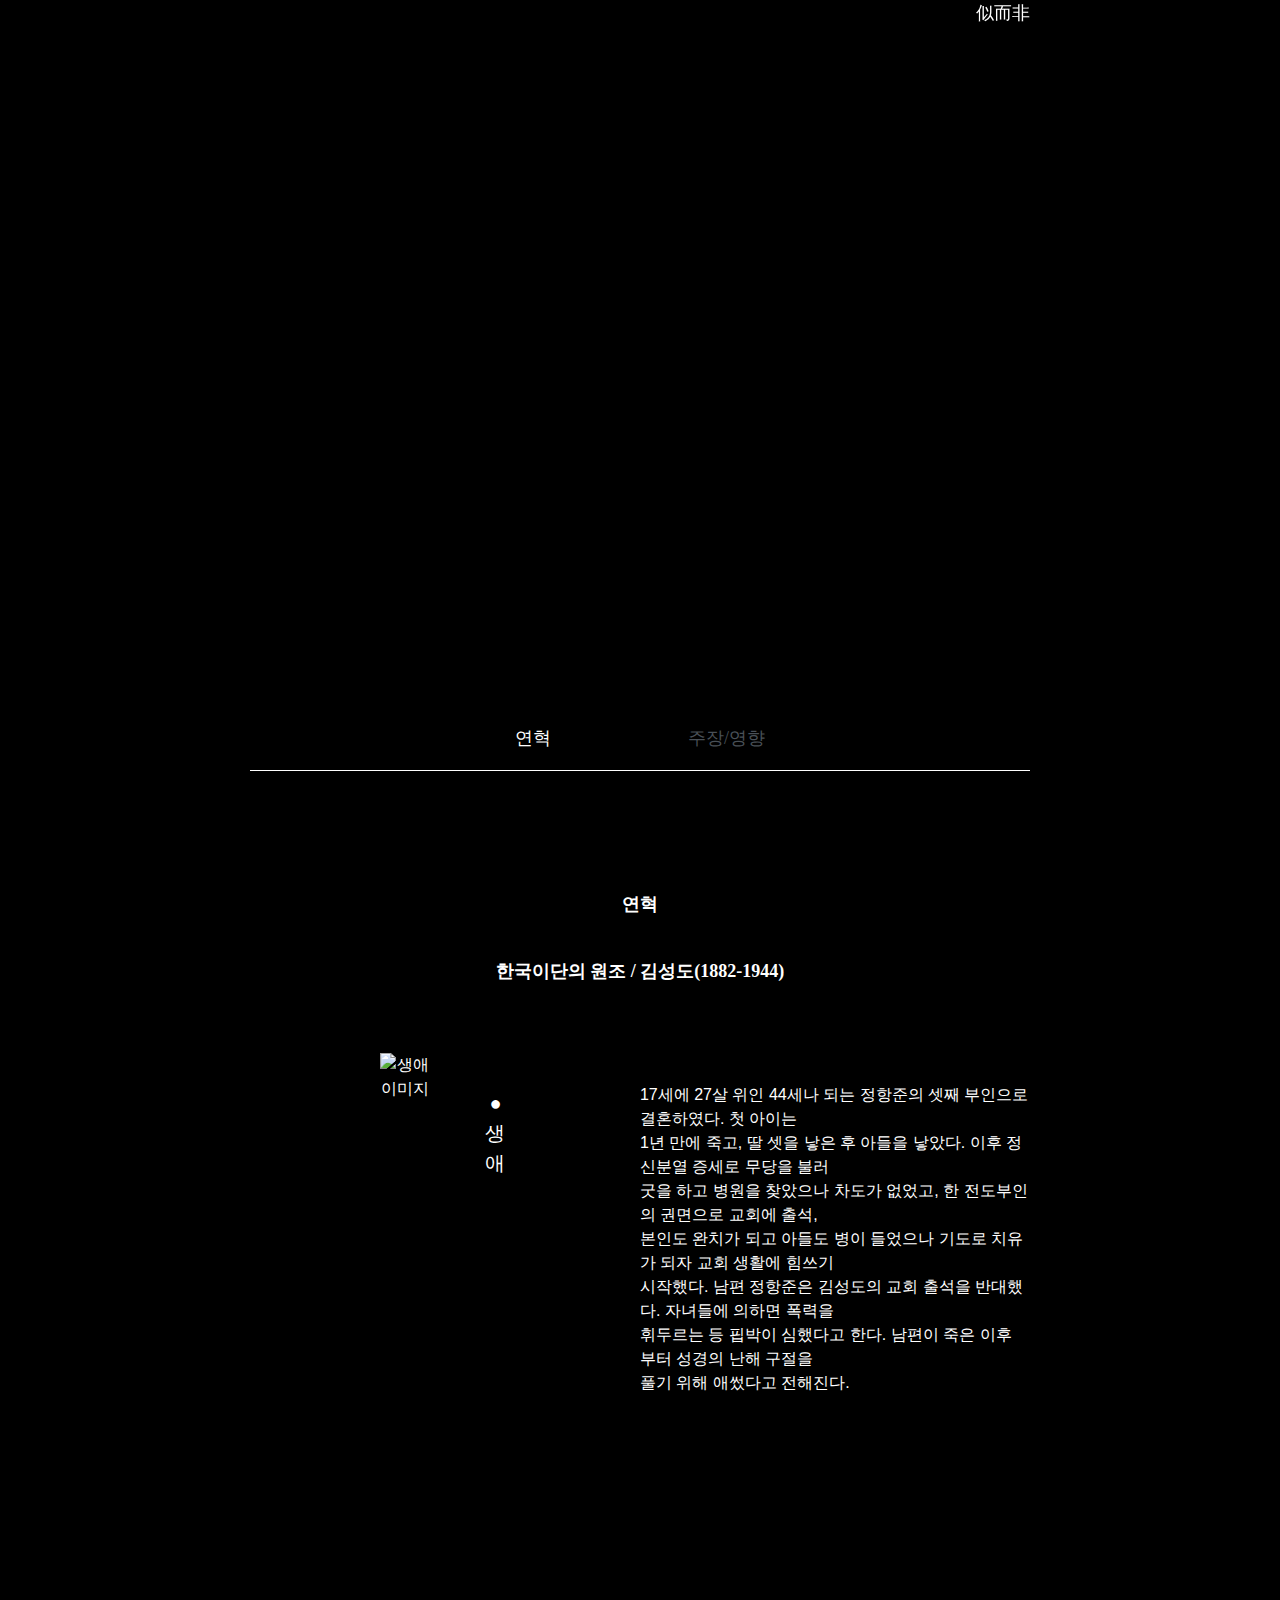
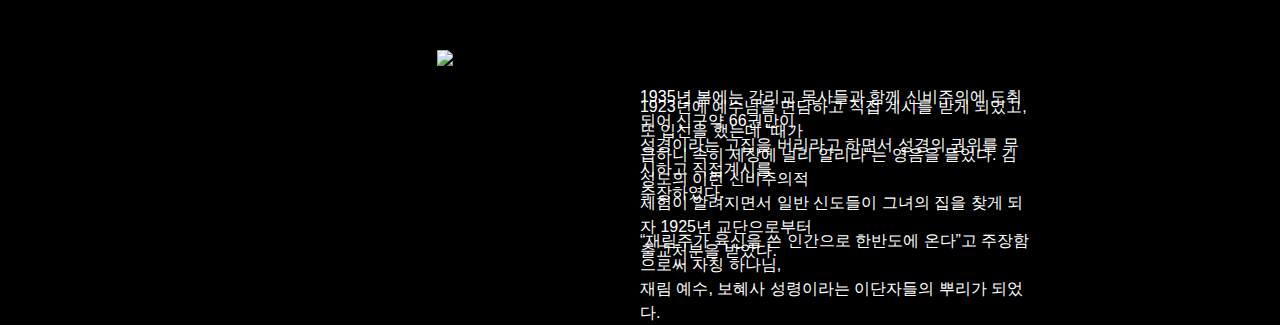
==== detail_1.html @ 4a342517 "Add files via upload" ====
<!DOCTYPE html>
<html lang="euc-kr">
<head>
    <meta charset="UTF-8">
    <meta name="viewport" content="width=device-width, initial-scale=1.0">
    <title>사이비 계보</title>
    <link href="https://cdn.jsdelivr.net/npm/bootstrap@5.3.3/dist/css/bootstrap.min.css" rel="stylesheet" integrity="sha384-QWTKZyjpPEjISv5WaRU9OFeRpok6YctnYmDr5pNlyT2bRjXh0JMhjY6hW+ALEwIH" crossorigin="anonymous">
    <link rel="stylesheet" href="detail.css">
</head>
<body id="menu3">  
    <nav class="menu-area">
        <div class="d-flex col-12 col-sm-12">
            <div class="col menu-item justify-content-end text-right"><a menu_sid="3">似而非</a></div>
        </div>
    </nav>
    <div class="contents">
        <header class="hero">
            <div class="hero-content"></div>
        </header>
        <ul class="navbar navbar-tabs" id="myTabContent" role="tablist"  style="border-bottom: 1px solid #fff;line-height: 2;display: flex;margin-top: 150px !important;">
            <li class="navbar-item">
              <a class="navbar-link active ustify-content-start" id="home-tab" data-toggle="tab" href="#home" role="tab" aria-controls="home" aria-selected="true">연혁</a>
            </li>
            <li class="navbar-item">
              <a class="navbar-link justify-content-center" id="profile-tab" data-toggle="tab" href="#profile" role="tab" aria-controls="profile" aria-selected="false">주장/영향</a>
            </li>
          </ul>
          <div class="tab-content" id="myTabContent">
            <div class="tab-pane fade show active" id="home" role="tabpanel" aria-labelledby="home-tab">
                <section class="content">
                    <p class="title">연혁</p>
                    <p style="padding-top: 40px;" class="title">한국이단의 원조 / 김성도(1882-1944)</p>
                </section>
                <article class="col-sm-12 col d-flex mt-5">
                    <div class="col-sm-2"></div>
                    <div class="col-sm-2 d-flex">
                        <img src="/image/tree_logo.png" alt="생애 이미지" class="content-image">
                        <p class="sub-title">● 생애</p>
                    </div>
                    <div class="col-sm-2"></div>
                    <div class="col-sm-6 text-left" style="margin-top: 30px;">
                        <p>17세에 27살 위인 44세나 되는 정항준의 셋째 부인으로 결혼하였다. 첫 아이는</p> 
                        <p>1년 만에 죽고, 딸 셋을 낳은 후 아들을 낳았다. 이후 정신분열 증세로 무당을 불러</p> 
                        <p>굿을 하고 병원을 찾았으나 차도가 없었고, 한 전도부인의 권면으로 교회에 출석,</p> 
                        <p>본인도 완치가 되고 아들도 병이 들었으나 기도로 치유가 되자 교회 생활에 힘쓰기</p> 
                        <p>시작했다. 남편 정항준은 김성도의 교회 출석을 반대했다. 자녀들에 의하면 폭력을</p> 
                        <p>휘두르는 등 핍박이 심했다고 한다. 남편이 죽은 이후 부터 성경의 난해 구절을</p> 
                        <p>풀기 위해 애썼다고 전해진다.</p>
                    </div>
                </article>
                <div class="col-sm-12 col d-flex" style="margin-top: 250px;">
                    <div class="col-sm-2"></div>
                    <div class="col-sm-2">
                        <img src="/image/sub1.jpg">
                    </div>
                    <div class="col-sm-2"></div>
                    <div class="col-sm-6 text-left" style="margin-top: 50px;height: 180px;">
                        <p>1923년에 예수님을 면담하고 직접 계시를 받게 되었고, 또 입신을 했는데 “때가</p> 
                        <p>급하니 속히 세상에 널리 알리라”는 영음을 들었다. 김성도의 이런 신비주의적</p> 
                        <p>체험이 알려지면서 일반 신도들이 그녀의 집을 찾게 되자 1925년 교단으로부터</p> 
                        <p>출교처분을 받았다.</p>
                    </div>
                </div>
                <div class="col-sm-12 col d-flex" style="margin-top: -240px;">
                    <div class="col-sm-4"></div>
                    <div class="col-sm-2"></div>
                    <div class="col-sm-6 text-left" style="margin-top: 50px;height: 180px;">
                        <p>1935년 봄에는 감리교 목사들과 함께 신비주의에 도취되어 신구약 66권만이</p>
                        <p>성경이라는 고집을 버리라고 하면서 성경의 권위를 무시하고 직접계시를</p>
                        <p>주장하였다.</p>
                        <br>
                        <p>“재림주가 육신을 쓴 인간으로 한반도에 온다”고 주장함으로써 자칭 하나님,</p>
                        <p>재림 예수, 보혜사 성령이라는 이단자들의 뿌리가 되었다.</p>
                    </div>
                </div>
            </div>
            <div class="tab-pane fade" id="profile" role="tabpanel" aria-labelledby="profile-tab">
                <section class="content">
                    <p class="title">주장</p>
                    <p style="padding-top: 40px;" class="title">한국이단의 원조 / 김성도(1882-1944)</p>
                </section>
                <article class="col-sm-12 col d-flex mt-5">
                    <div class="col-sm-2"></div>
                    <div class="col-sm-4 d-flex">
                        <img src="/image/tree_logo.png" alt="생애 이미지" class="content-image">
                        <p class="sub-title">● 성주교의 주요교리</p>
                    </div>
                    <div class="col-sm-6 text-left"  style="margin-top: 40px;">
                        <p>김성도의 아들 정석천의 증언에 의하면 김성도의 주요 주장은 다음과 같다.</p>
                    </div>
                </article>
                <div class="col-sm-12 col d-flex">
                    <div class="col-sm-6"></div>
                    <div class="col-sm-6 text-left" style="margin-top: 50px;height: 180px;">
                        <p>① 죄의 뿌리는 선악과라는 과일을 따먹은 것에서부터 온 것이 아니라 남녀 관계가 원인이 되어 나타났다. 즉 음란이 타락의 동기가 되었다.</p>
                        <br/>
                        <p>② 예수님께서 십자가를 지시기 위해 오신 것이 아니라 돌아가시지 않고 뜻을 이루어야 한다.</p>
                        <br/>
                        <p>③ 하나님께서 2대 슬픔을 갖고 계시는데 그 첫째가 아담이 타락하는 순간을 아시면서 간섭하시지 못하시고 바라만 볼 수 밖에 없으셨던 슬픔，둘째는 예수님께서 하나님의 뜻을 십자가에 돌아가시지 않고 살아서 이루셔야 하는데도 불구하고 인간의 불신으로 말미암아 예수님이 십자가에 못 박히시는 장면을 보시는 슬픔이었다.</p>
                        <br/>
                        <p>④ 재림주님은 구름을 타고 오시는 것이 아니라 여인의 몸을 통해 오신다.</p>
                        <br/>
                        <p>⑤ 재림주님은 한국으로 오시며 만인이 한국을 신앙의 종주국으로 알고 찾아오게 된다.</p>
                        <br/><br/>
                        <p>김성도는 출석교회 담임 목사가 남녀 문제로 구속되자 충격을 받고 죄에 대해 기도를 하다 “이제까지 너만큼 죄의 뿌리를 알려고 애쓰는 자가 없었다” 고 하며 “죄의 뿌리는 음란이고 예수님의 십자가는 이스라엘 민족의 불신 때문이며, 주님은 육신 쓰고 한국으로 오신다”는 등의 환청을 들은 것을 계기로 교리를 창시하게 되었다.</p> 
                    </div>
                </div>
                <article class="col-sm-12 col d-flex" style="margin-top: 25rem;padding-bottom: 70px;">
                    <div class="col-sm-2"></div>
                    <div class="col-sm-4 d-flex">
                        <img src="/image/tree_logo.png" alt="생애 이미지" class="content-image">
                        <p class="sub-title">● 성주교가 끼친 영향</p>
                    </div>
                    <div class="col-sm-6 text-left"  style="margin-top: 30px;">
                        <p>김성도의 가르침을 전승하여 정득은의『생의원리』와 김백문의 대한기독교 청수</p>
                        <P>교회의『기독교 근본원리』,통일교의『원리강론』, 변찬린의『성경의원리』등</P>
                        <p>의 내용이 탄생했다.</p>
                    </div>
                </article>
            </div>
          </div>
    </div>
    <script src="https://ajax.googleapis.com/ajax/libs/jquery/3.3.1/jquery.min.js"></script>
    <script src="https://cdn.jsdelivr.net/npm/@popperjs/core@2.9.2/dist/umd/popper.min.js"></script>
    <script src="https://stackpath.bootstrapcdn.com/bootstrap/4.5.2/js/bootstrap.min.js"></script>
    <script src="detail.js"></script>
</body>
</html>
---- detail.css ----
html {
    height: auto
}

body {
    font-family: 'Noto Sans KR', sans-serif, Arial; /* 폰트를 Noto Sans Korean으로 설정 */
    background-color: #000; /* 배경을 검정색으로 설정 */
    color: #fff; /* 텍스트 색상을 흰색으로 설정 */
    margin: 0;
    -ms-overflow-style: none; /* IE and Edge */
    scrollbar-width: none; /* Firefox */
    text-align: center; /* 텍스트를 가운데 정렬 */
}
::-webkit-scrollbar{
    display: none; /* Chrome, Safari, Opera*/
}
div.contents{
    padding: 20px;
    padding-right: 250px;
    padding-left: 250px;
}
header {
    width: 100%;
    max-width: 1420px; /* Set max width to 1420px */
    margin: 0 auto; /* Auto margin for center alignment */
}

.main-title {
    width: 100%;
    height: auto; /* Maintain aspect ratio while resizing */
}

a{
    cursor: pointer;
    color: unset;
    text-decoration: unset
}

h1 {
    color: #fff;
}

button { padding: 10px 20px;
    font-size: 16px;
    cursor: pointer;
    background-color: #444; /* Dark background for button */
    color: #fff; /* White text for button */
    border: none;
    border-radius: 5px;
}

button:hover {
    background-color: #555; /* Change background color on hover */
}


nav {
    position: fixed;
    width: 100%;
    height: 30px;
    margin: 0 auto;
    padding: 0 250px;
    text-align: center;
}

.text-left{
    text-align: left;
}
.text-right{
    text-align: right;
}
.main-image {
    width: auto;
}

.menu {
    list-style-type: none;
    padding: 0;
    text-align: center;
}

.menu-item {
    display: inline-block;
    margin: 0 auto;
    font-size: 18px;
    color: #fff; /* 흰색 글씨 */
}


p {
 margin-bottom: 0;
}

div.contents {
    padding: 20px;
    padding-right: 250px;
    padding-left: 250px;
}

.scrolled {
    background-color: #000;
}

header {
    width: 100%;
    max-width: 1420px; /* Set max width to 1420px */
    margin: 0 auto; /* Auto margin for center alignment */
}

.main-title {
    width: 100%;
    height: auto; /* Maintain aspect ratio while resizing */
}

a {
    cursor: pointer;
    color: unset;
    text-decoration: unset;
}

h1 {
    color: #fff;
}

button {
    padding: 10px 20px;
    font-size: 16px;
    cursor: pointer;
    background-color: #444; /* Dark background for button */
    color: #fff; /* White text for button */
    border: none;
    border-radius: 5px;
}

button:hover {
    background-color: #555; /* Change background color on hover */
}

.navbar {
    width: 100%;
    height: 30px;
    /* margin: 0 auto; */
    
    font-family: 'Song Myung', serif; /* 폰트 종류 */
    padding: 0 250px;
    text-align: center;
    background-color: black;
    display: block;
    text-align: center;
    padding: 10px 0;
    height: 30px;
    padding: 0 250px;
    transition: background-color 0.3s ease;
}

.text-left {
    text-align: left;
}

.text-right {
    text-align: right;
}

.main-image {
    width: auto;
}

.navbar-list {
    list-style-type: none;
    padding: 0;
    text-align: center;
    display: flex;
    justify-content: center;
}

.navbar-item {
    margin: 0 15px;
    font-size: 18px;
    color: #969696; /* 흰색 글씨 */
}

.active {
    color: #fff; /* 흰색 글씨 */
}
.navbar-item:hover {
    cursor: pointer;
}

p {
    margin-bottom: 0;
}

header.hero {
    background: url('/Image/subbackground.png') no-repeat center center/cover;
    padding: 50px 20px;
    text-align: center;
    height: 550px;
}

.hero-content {
    position: relative;
    display: inline-block;
}

.hero-image {
    width: 150px;
    height: 150px;
    border-radius: 50%;
    display: block;
    margin: 0 auto;
}

.hero h1 {
font-size: 2rem;
margin-top: 20px;
}

section.content {
padding: 100px 20px 20px; /* Adjust padding for spacing */
max-width: 800px;
margin: 0 auto;
}

.content h2 {
font-size: 1.5rem;
border-bottom: 1px solid white;
padding-bottom: 5px;
}

.content p {
font-size: 1rem;
line-height: 1.5;
}
.content p.title{
font-size: 18px;
font-weight: bold;
font-family: 'Song Myung', serif; /* 폰트 종류 */
}
.sub-title{
    font-size: 20px;
    margin-top: 35px;
    margin-left: 50px;
    font-family: 'Song Myung', serif;
}

article {
margin-top: 20px;
}

.content-image {
    width: 100px;
    height: 100px;
    /* margin-top: 20px; */
    display: block;
}

.scrolled {
background-color: rgba(0, 0, 0, 0.8); /* 원하는 배경색으로 변경 */
}
.navbar-tabs{
    list-style: none;
    padding-bottom: 50px;
}

.navbar-tabs .navbar-link {
color: #495057;
}

.navbar-tabs .navbar-link.active {
color: #fff;
}

.tab-content {
margin-top: 20px;
}
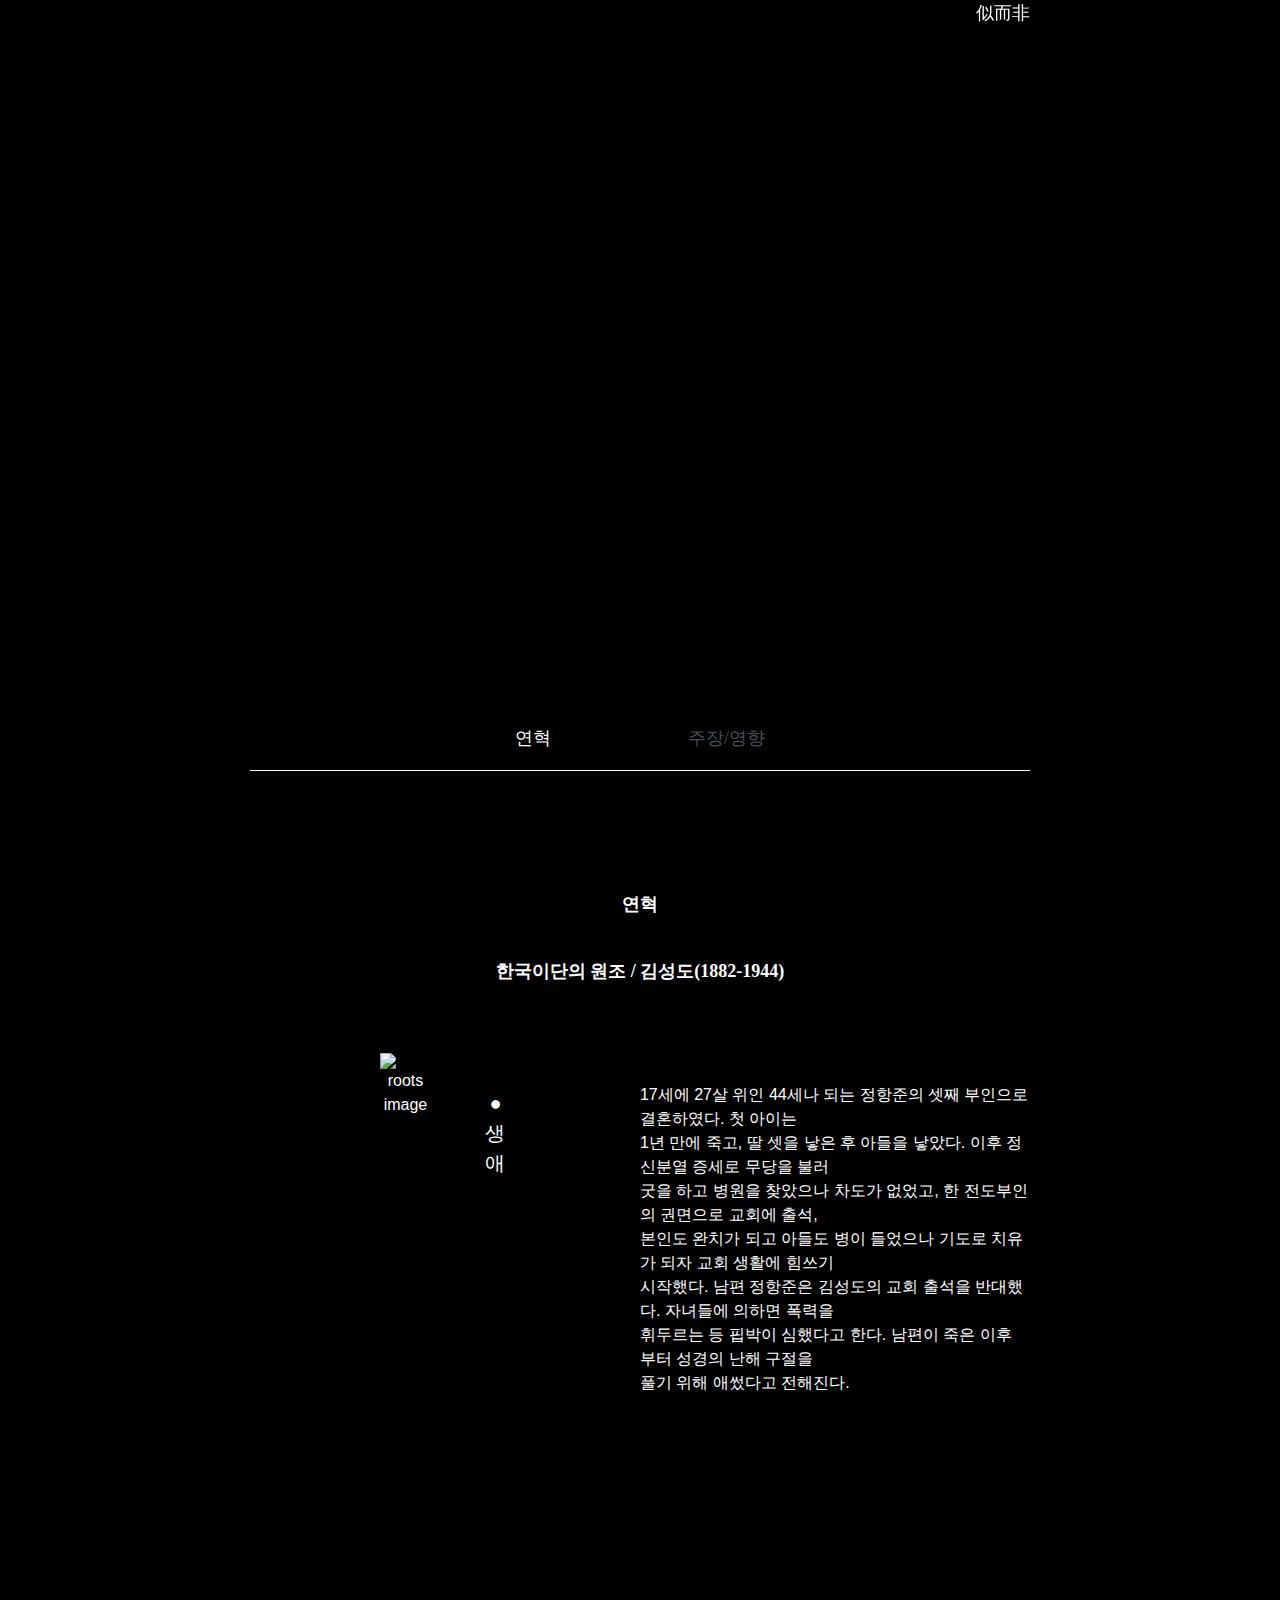
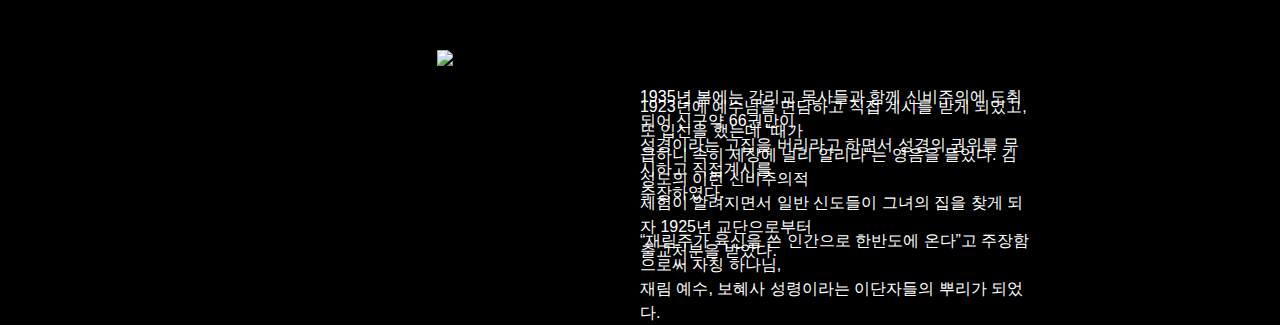
==== commit a082e64f: "Update detail_1.html" ====
--- a/detail_1.html
+++ b/detail_1.html
@@ -34,7 +34,7 @@
                 <article class="col-sm-12 col d-flex mt-5">
                     <div class="col-sm-2"></div>
                     <div class="col-sm-2 d-flex">
-                        <img src="/image/tree_logo.png" alt="생애 이미지" class="content-image">
+                        <img src="/image/tree_logo.png" alt="roots image" class="content-image">
                         <p class="sub-title">● 생애</p>
                     </div>
                     <div class="col-sm-2"></div>
@@ -125,4 +125,4 @@
     <script src="https://stackpath.bootstrapcdn.com/bootstrap/4.5.2/js/bootstrap.min.js"></script>
     <script src="detail.js"></script>
 </body>
-</html>+</html>
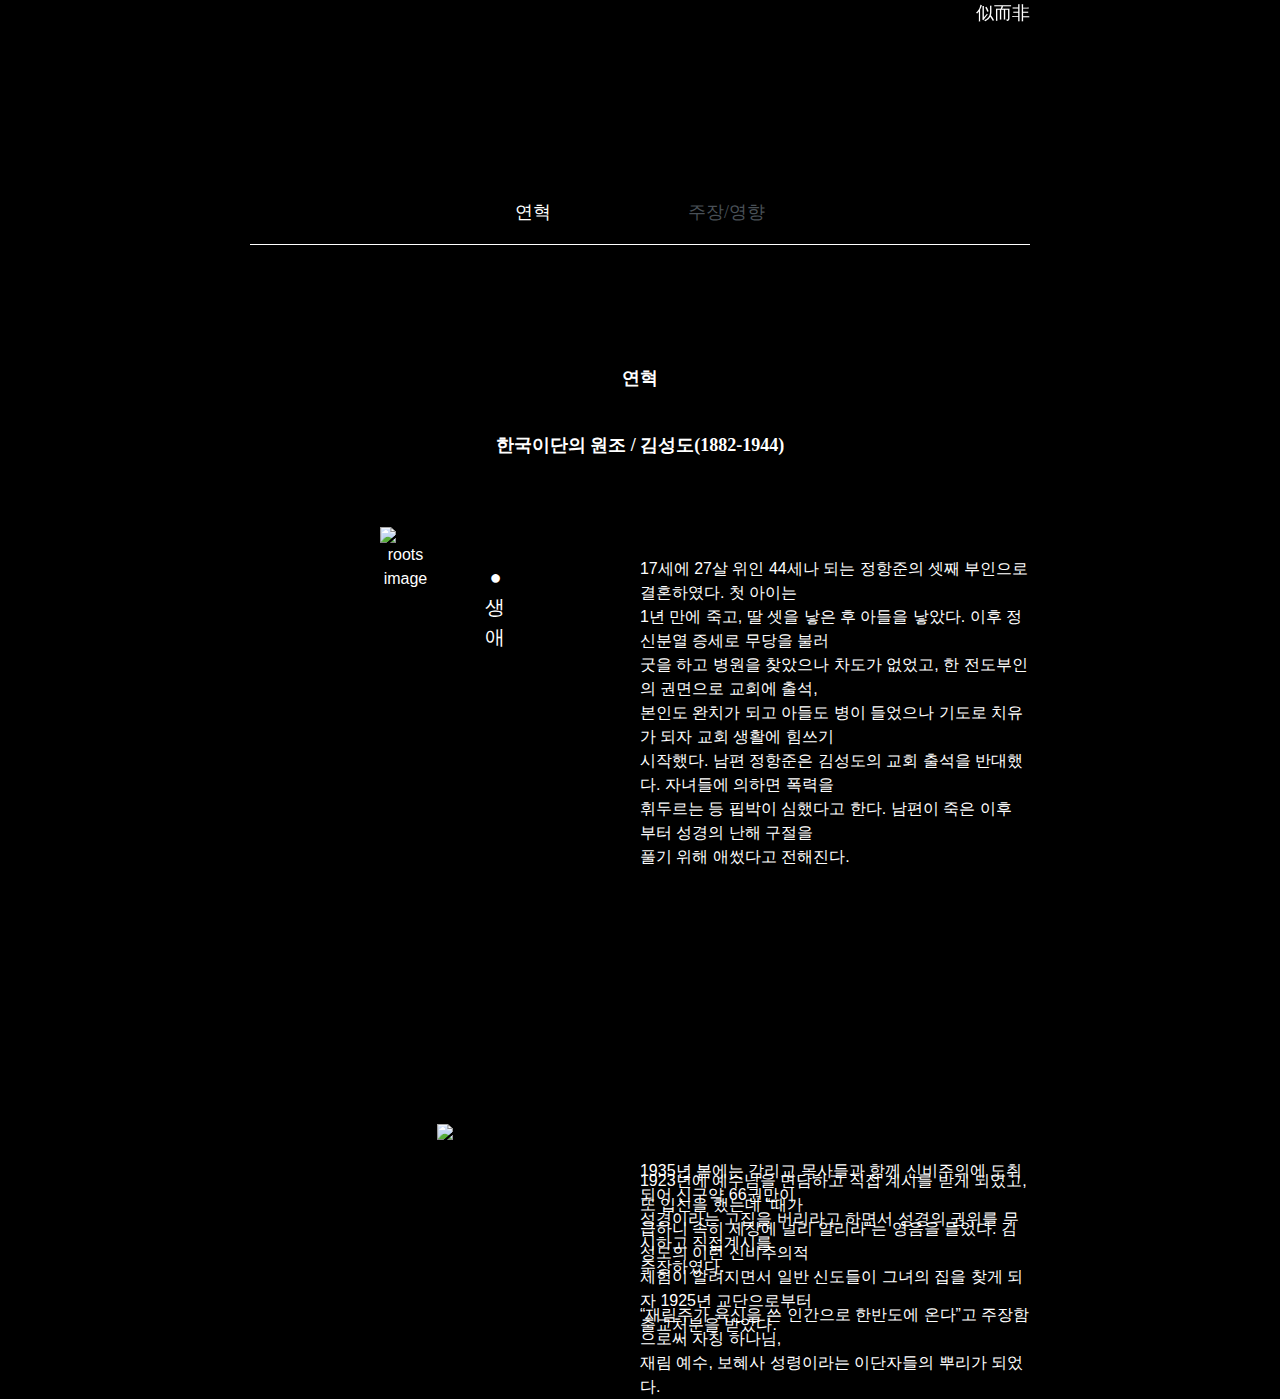
==== commit d90810ea: "Update detail_1.html" ====
--- a/detail_1.html
+++ b/detail_1.html
@@ -14,7 +14,7 @@
         </div>
     </nav>
     <div class="contents">
-        <header class="hero">
+        <header class="header.hero">
             <div class="hero-content"></div>
         </header>
         <ul class="navbar navbar-tabs" id="myTabContent" role="tablist"  style="border-bottom: 1px solid #fff;line-height: 2;display: flex;margin-top: 150px !important;">
--- a/detail.css
+++ b/detail.css
@@ -191,7 +191,7 @@
 }
 
 header.hero {
-    background: url('/Image/subbackground.png') no-repeat center center/cover;
+    background-image: url('image/background.png.'); no-repeat center center/cover;
     padding: 50px 20px;
     text-align: center;
     height: 550px;
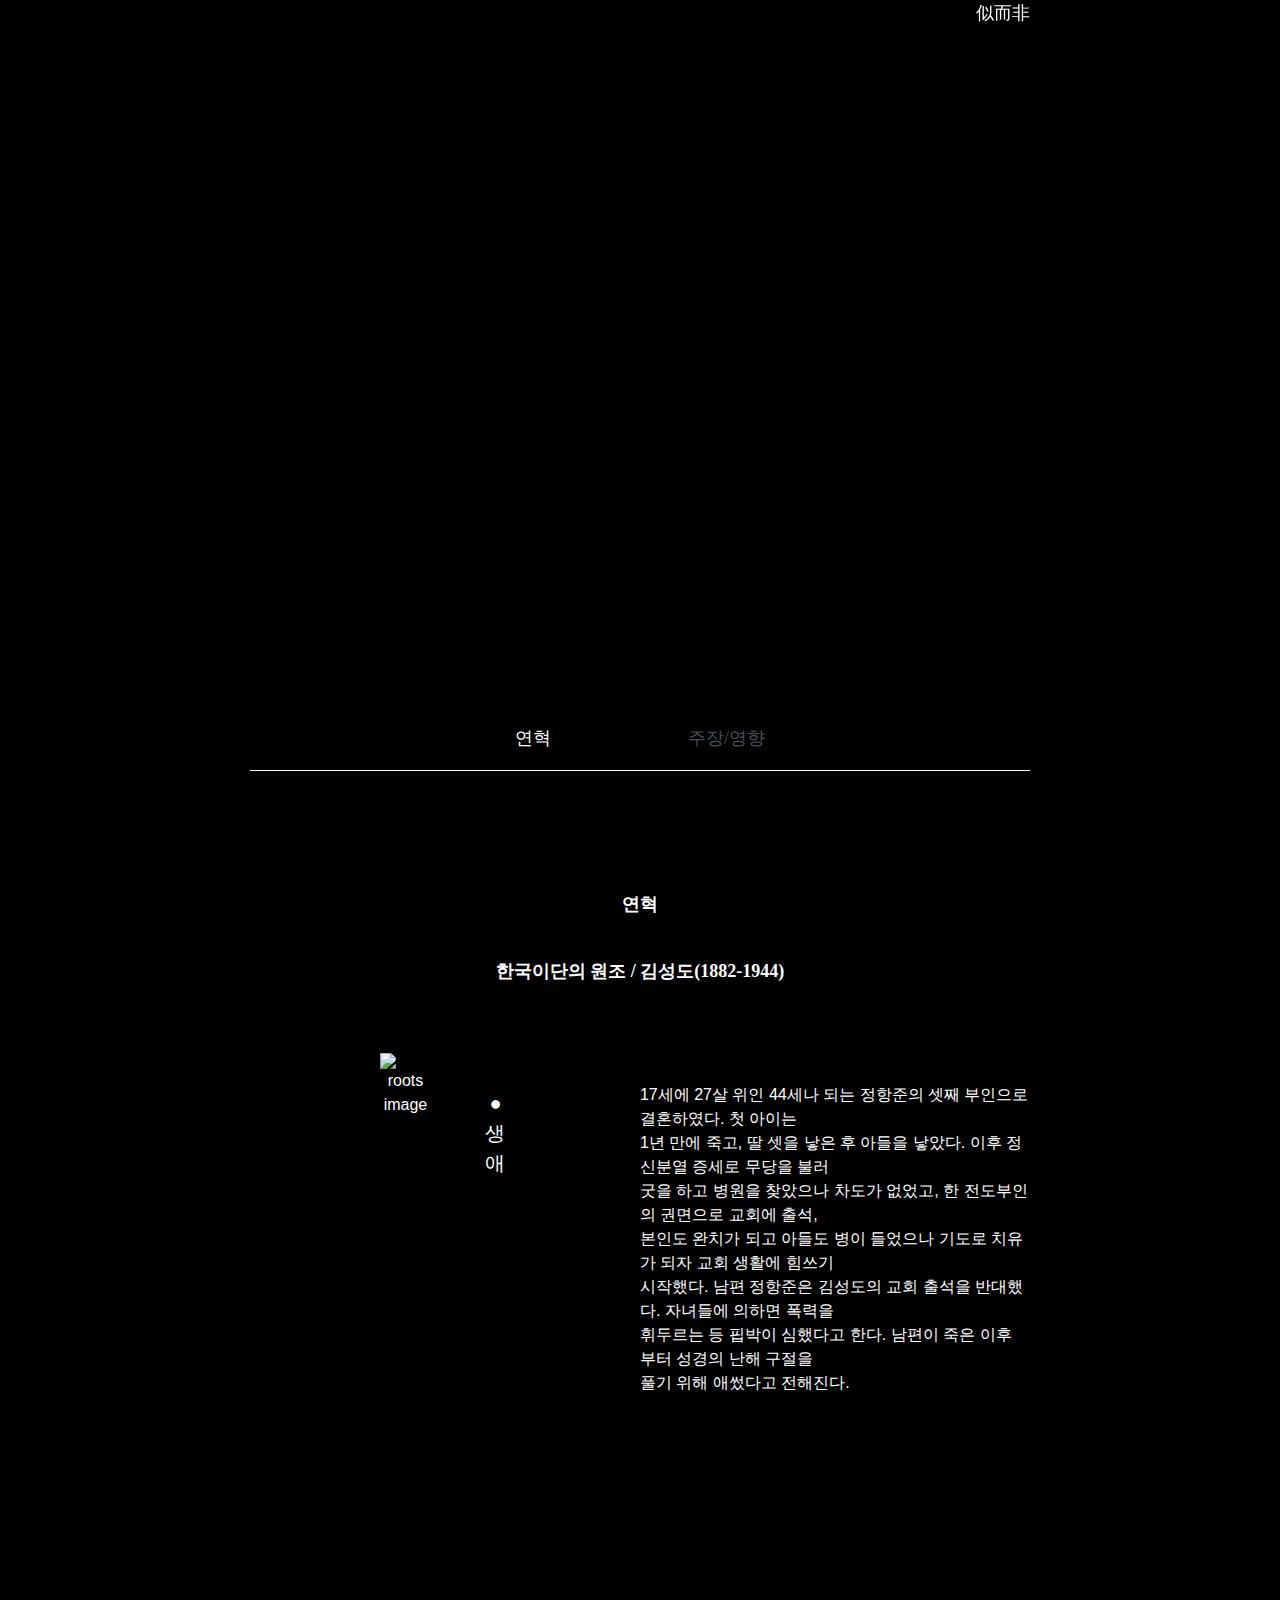
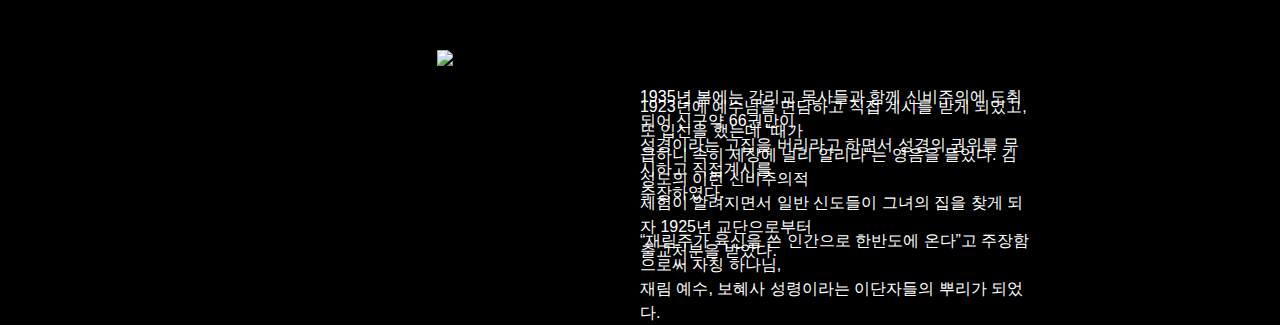
==== commit 89eee506: "Update detail_1.html" ====
--- a/detail_1.html
+++ b/detail_1.html
@@ -14,7 +14,7 @@
         </div>
     </nav>
     <div class="contents">
-        <header class="header.hero">
+        <header class="hero">
             <div class="hero-content"></div>
         </header>
         <ul class="navbar navbar-tabs" id="myTabContent" role="tablist"  style="border-bottom: 1px solid #fff;line-height: 2;display: flex;margin-top: 150px !important;">
@@ -51,7 +51,7 @@
                 <div class="col-sm-12 col d-flex" style="margin-top: 250px;">
                     <div class="col-sm-2"></div>
                     <div class="col-sm-2">
-                        <img src="/image/sub1.jpg">
+                        <img src="image/sub1.jpg">
                     </div>
                     <div class="col-sm-2"></div>
                     <div class="col-sm-6 text-left" style="margin-top: 50px;height: 180px;">
@@ -82,7 +82,7 @@
                 <article class="col-sm-12 col d-flex mt-5">
                     <div class="col-sm-2"></div>
                     <div class="col-sm-4 d-flex">
-                        <img src="/image/tree_logo.png" alt="생애 이미지" class="content-image">
+                        <img src="image/tree_logo.png" alt="생애 이미지" class="content-image">
                         <p class="sub-title">● 성주교의 주요교리</p>
                     </div>
                     <div class="col-sm-6 text-left"  style="margin-top: 40px;">
--- a/detail.css
+++ b/detail.css
@@ -191,7 +191,7 @@
 }
 
 header.hero {
-    background-image: url('image/background.png.'); no-repeat center center/cover;
+    <img src="https;//E-unchae.github.io/2024A/image/subbackground.png" no-repeat center center/cover;
     padding: 50px 20px;
     text-align: center;
     height: 550px;
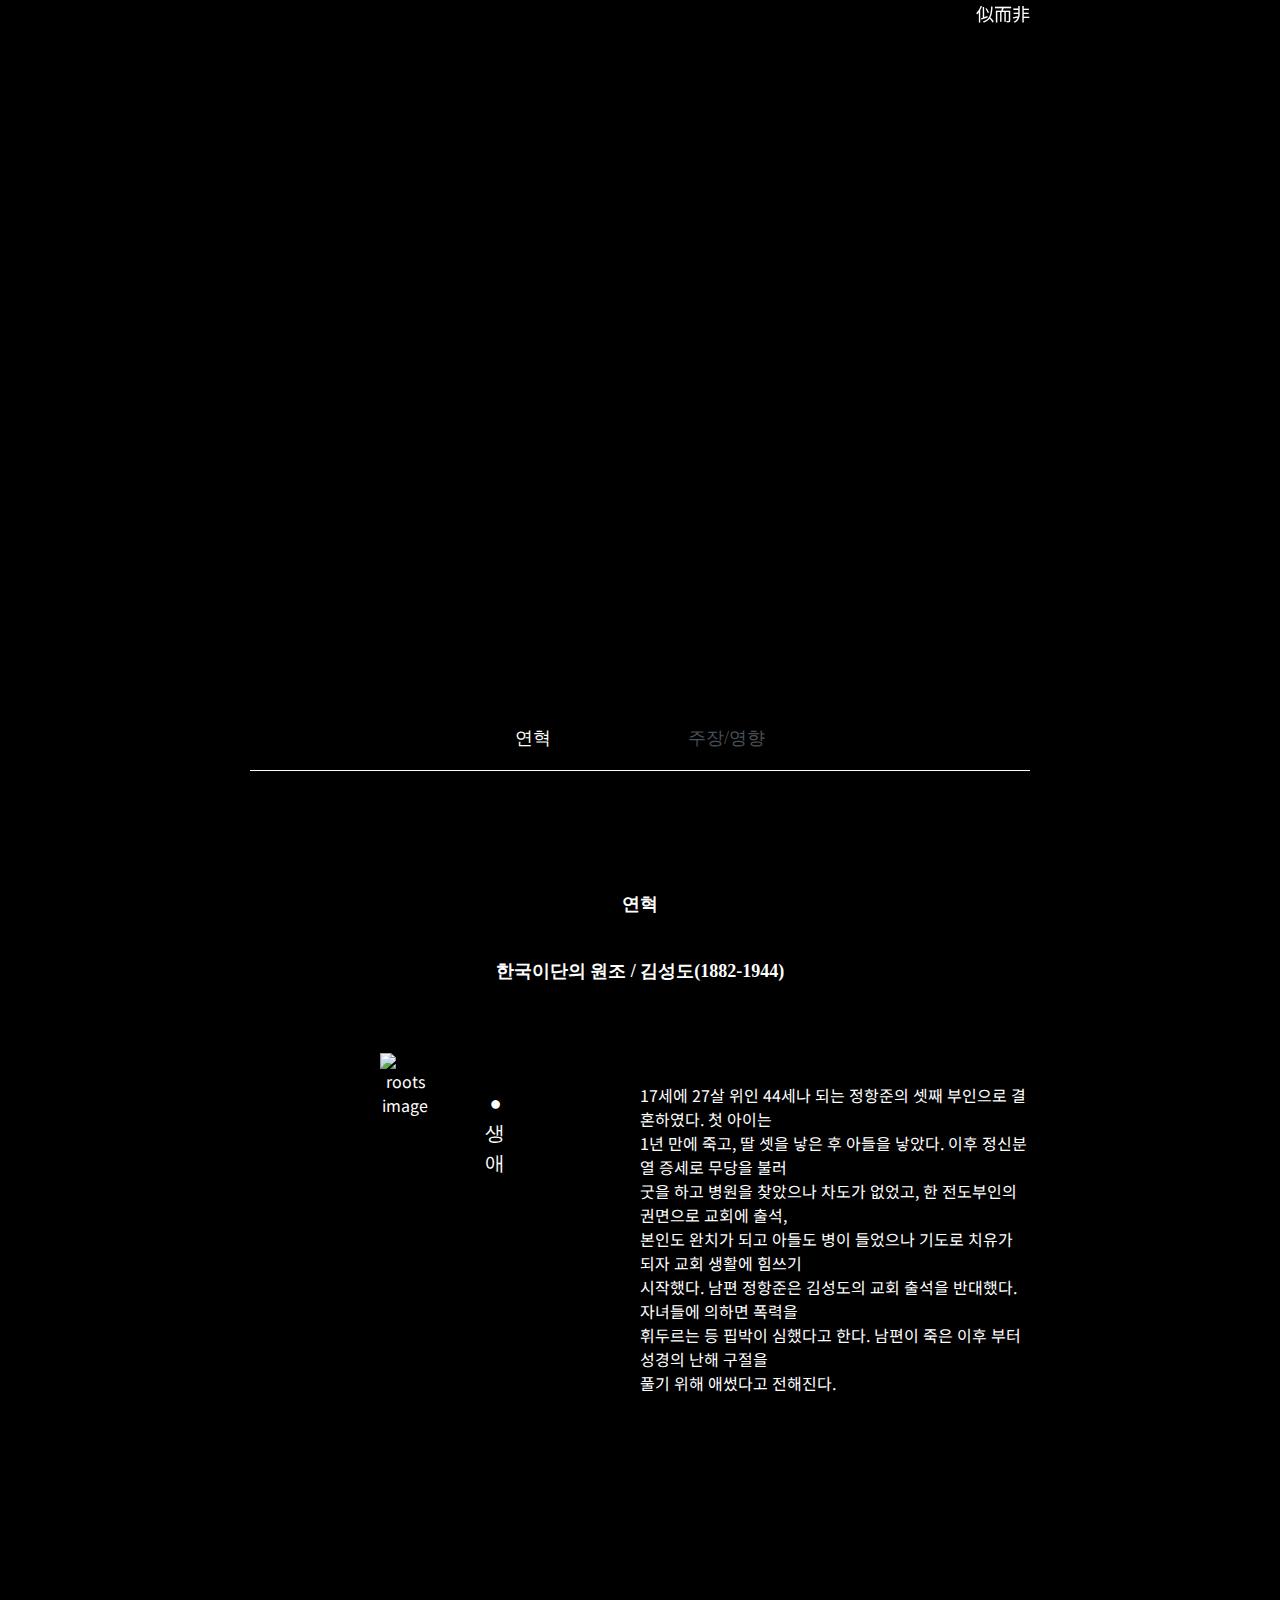
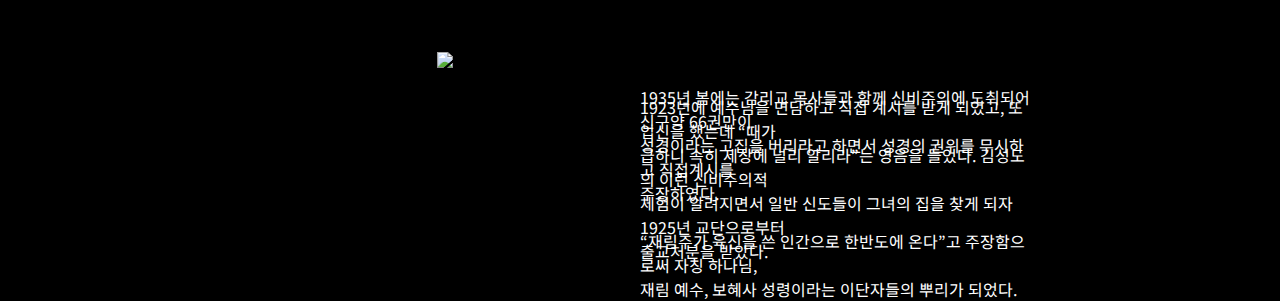
==== commit d2db41fb: "Update detail_1.html" ====
--- a/detail_1.html
+++ b/detail_1.html
@@ -6,6 +6,9 @@
     <title>사이비 계보</title>
     <link href="https://cdn.jsdelivr.net/npm/bootstrap@5.3.3/dist/css/bootstrap.min.css" rel="stylesheet" integrity="sha384-QWTKZyjpPEjISv5WaRU9OFeRpok6YctnYmDr5pNlyT2bRjXh0JMhjY6hW+ALEwIH" crossorigin="anonymous">
     <link rel="stylesheet" href="detail.css">
+    <link rel="preconnect" href="https://fonts.googleapis.com">
+    <link rel="preconnect" href="https://fonts.gstatic.com" crossorigin>
+    <link href="https://fonts.googleapis.com/css2?family=Noto+Sans+KR:wght@100..900&display=swap" rel="stylesheet">
 </head>
 <body id="menu3">  
     <nav class="menu-area">
@@ -34,7 +37,7 @@
                 <article class="col-sm-12 col d-flex mt-5">
                     <div class="col-sm-2"></div>
                     <div class="col-sm-2 d-flex">
-                        <img src="/image/tree_logo.png" alt="roots image" class="content-image">
+                        <img src="./image/tree_logo.png" alt="roots image" class="content-image">
                         <p class="sub-title">● 생애</p>
                     </div>
                     <div class="col-sm-2"></div>
@@ -51,7 +54,7 @@
                 <div class="col-sm-12 col d-flex" style="margin-top: 250px;">
                     <div class="col-sm-2"></div>
                     <div class="col-sm-2">
-                        <img src="image/sub1.jpg">
+                        <img src="./image/sub1.jpg">
                     </div>
                     <div class="col-sm-2"></div>
                     <div class="col-sm-6 text-left" style="margin-top: 50px;height: 180px;">
@@ -82,7 +85,7 @@
                 <article class="col-sm-12 col d-flex mt-5">
                     <div class="col-sm-2"></div>
                     <div class="col-sm-4 d-flex">
-                        <img src="image/tree_logo.png" alt="생애 이미지" class="content-image">
+                        <img src="./image/tree_logo.png" alt="생애 이미지" class="content-image">
                         <p class="sub-title">● 성주교의 주요교리</p>
                     </div>
                     <div class="col-sm-6 text-left"  style="margin-top: 40px;">
@@ -108,7 +111,7 @@
                 <article class="col-sm-12 col d-flex" style="margin-top: 25rem;padding-bottom: 70px;">
                     <div class="col-sm-2"></div>
                     <div class="col-sm-4 d-flex">
-                        <img src="/image/tree_logo.png" alt="생애 이미지" class="content-image">
+                        <img src="./image/tree_logo.png" alt="roots image" class="content-image">
                         <p class="sub-title">● 성주교가 끼친 영향</p>
                     </div>
                     <div class="col-sm-6 text-left"  style="margin-top: 30px;">
--- a/detail.css
+++ b/detail.css
@@ -191,7 +191,7 @@
 }
 
 header.hero {
-    <img src="https;//E-unchae.github.io/2024A/image/subbackground.png" no-repeat center center/cover;
+    background-image: url('./image/subbackground.png'); no-repeat center center/cover;
     padding: 50px 20px;
     text-align: center;
     height: 550px;
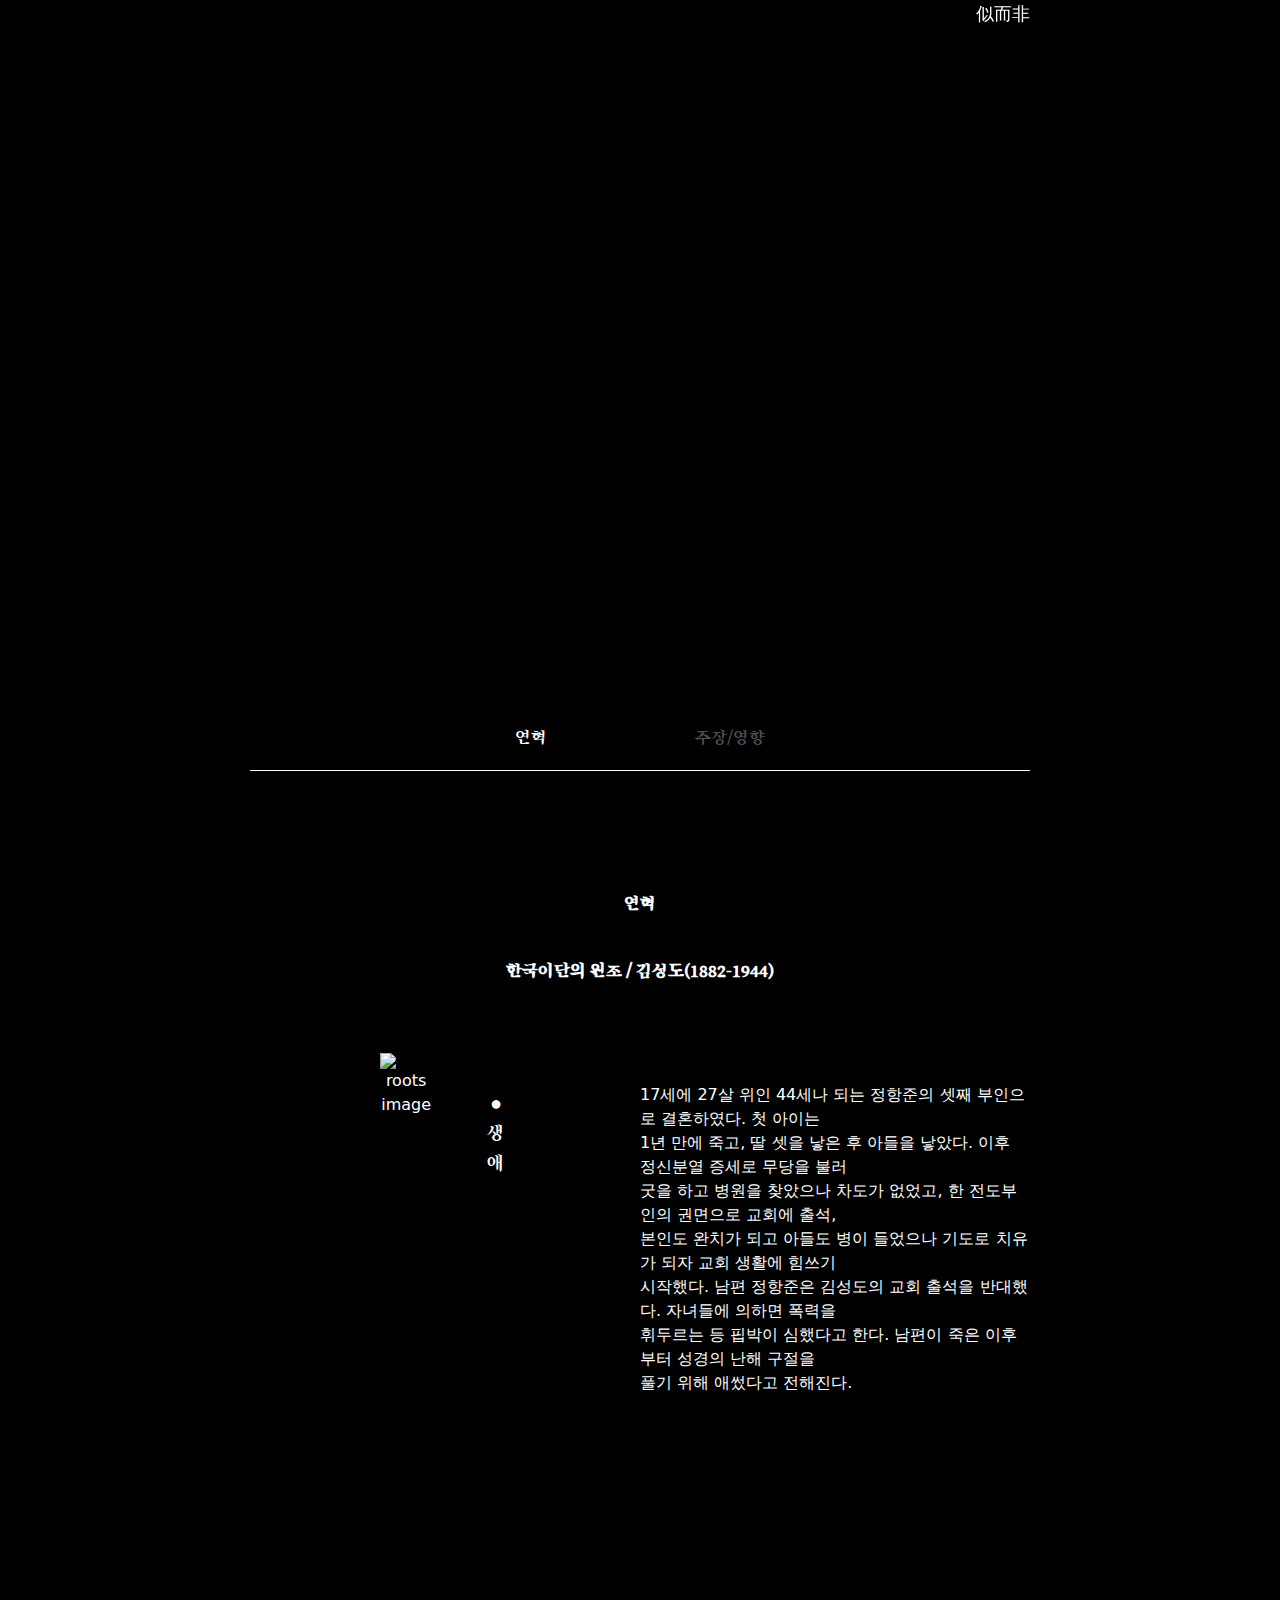
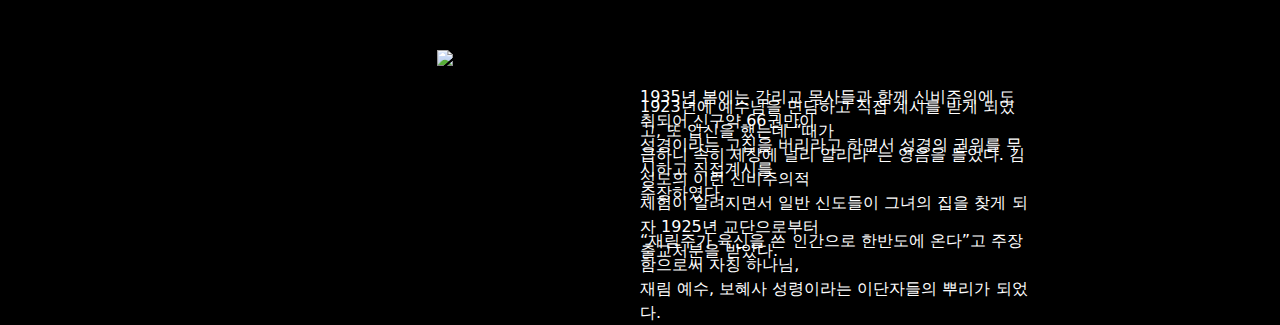
==== commit d49c2037: "Update detail_1.html" ====
--- a/detail_1.html
+++ b/detail_1.html
@@ -8,7 +8,7 @@
     <link rel="stylesheet" href="detail.css">
     <link rel="preconnect" href="https://fonts.googleapis.com">
     <link rel="preconnect" href="https://fonts.gstatic.com" crossorigin>
-    <link href="https://fonts.googleapis.com/css2?family=Noto+Sans+KR:wght@100..900&display=swap" rel="stylesheet">
+    <link href="https://fonts.googleapis.com/css2?family=Noto+Sans+KR:wght@100..900&family=Song+Myung&display=swap" rel="stylesheet">
 </head>
 <body id="menu3">  
     <nav class="menu-area">
--- a/detail.css
+++ b/detail.css
@@ -3,7 +3,15 @@
 }
 
 body {
-    font-family: 'Noto Sans KR', sans-serif, Arial; /* 폰트를 Noto Sans Korean으로 설정 */
+    // <uniquifier>: Use a unique and descriptive class name
+    // <weight>: Use a value from 100 to 900
+
+    .noto-sans-kr-<uniquifier> {
+    font-family: "Noto Sans KR", sans-serif;
+    font-optical-sizing: auto;
+    font-weight: <weight>;
+    font-style: normal;
+}
     background-color: #000; /* 배경을 검정색으로 설정 */
     color: #fff; /* 텍스트 색상을 흰색으로 설정 */
     margin: 0;
